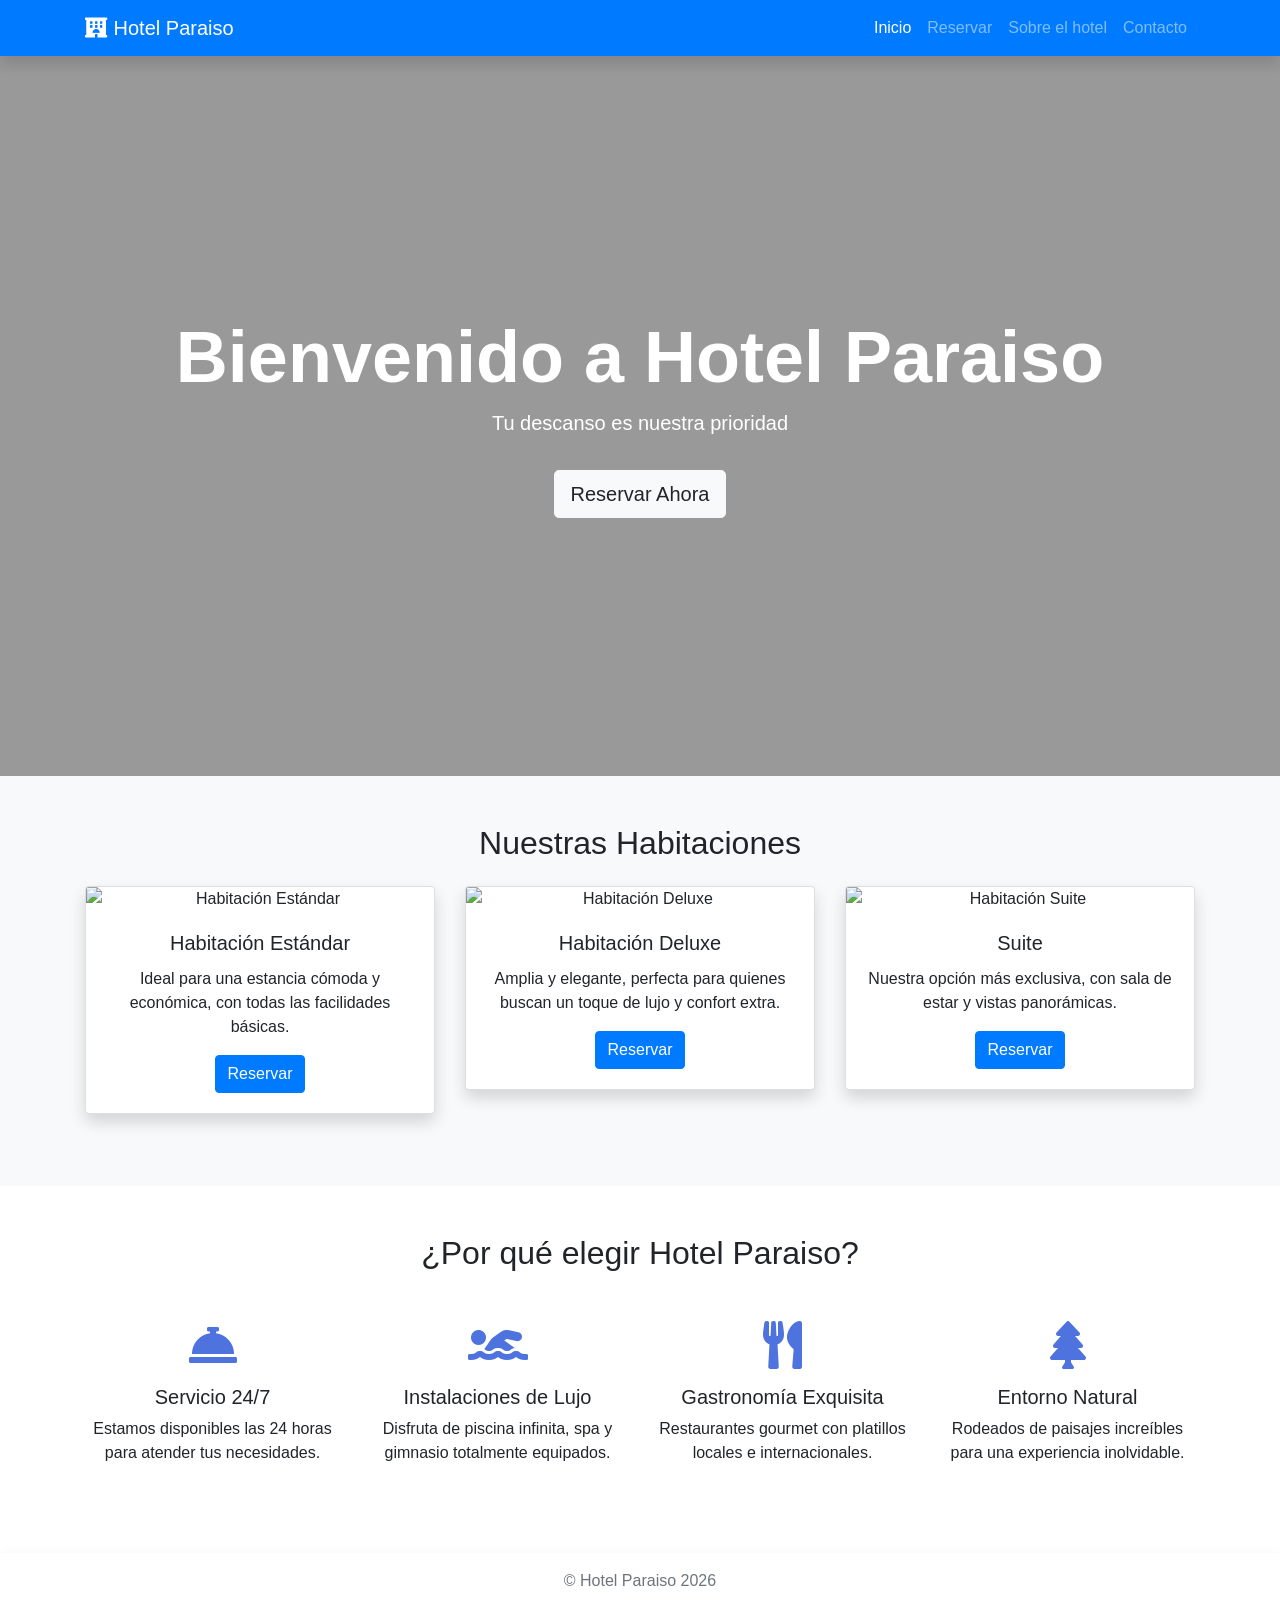
==== admin/index.html @ 239efe99 "first commit" ====
<!DOCTYPE html>
<html lang="es">
<head>
  <meta charset="utf-8" />
  <meta http-equiv="X-UA-Compatible" content="IE=edge" />
  <meta name="viewport" content="width=device-width, initial-scale=1, shrink-to-fit=no" />
  <title>Hotel Paraiso</title>

  <link href="https://cdnjs.cloudflare.com/ajax/libs/font-awesome/5.15.4/css/all.min.css" rel="stylesheet" type="text/css" />
  <link href="https://cdn.jsdelivr.net/npm/bootstrap@4.6.2/dist/css/bootstrap.min.css" rel="stylesheet" />

  <style>
    .hero {
      position: relative;
      background: url("https://costarica.org/wp-content/uploads/2017/01/kuraDesignVillasHeader2.jpg") center center no-repeat;
      background-size: cover;
      height: 80vh;
      display: flex;
      align-items: center;
      justify-content: center;
      color: #fff;
      text-align: center; 
    }
    .hero::after {
      content: "";
      position: absolute;
      top: 0; left: 0; right: 0; bottom: 0;
      background: rgba(0, 0, 0, 0.4); 
    }
    .hero .container {
      position: relative;
      z-index: 2;
    }

    .card-img-top {
      max-height: 300px; 
      object-fit: cover;
    }

    .section-centered {
      text-align: center; 
    }

    .icono-grande {
      font-size: 3rem;
      color: #4e73df;
      margin-bottom: 1rem;
    }
  </style>
</head>
<body id="page-top">
  
  <nav class="navbar navbar-expand-lg navbar-dark bg-primary shadow">
    <div class="container">
      <a class="navbar-brand" href="index.html">
        <i class="fas fa-hotel"></i> Hotel Paraiso 
      </a>
      
      <button
        class="navbar-toggler"
        type="button"
        data-toggle="collapse"
        data-target="#navbarResponsive"
        aria-controls="navbarResponsive"
        aria-expanded="false"
        aria-label="Toggle navigation"
      >
        <span class="navbar-toggler-icon"></span>
      </button>

      <div class="collapse navbar-collapse" id="navbarResponsive">
        <ul class="navbar-nav ml-auto">
          <li class="nav-item"><a class="nav-link active" href="index.html">Inicio</a></li>
          <li class="nav-item"><a class="nav-link" href="reserva.html">Reservar</a></li>
          <li class="nav-item"><a class="nav-link" href="about.html">Sobre el hotel</a></li>
          <li class="nav-item"><a class="nav-link" href="contact.html">Contacto</a></li>
        </ul>
      </div>
    </div>
  </nav>

  <header class="hero">
    <div class="container">
      <h1 class="display-3 font-weight-bold">Bienvenido a Hotel Paraiso</h1>
      <p class="lead">Tu descanso es nuestra prioridad</p>
      <a href="reserva.html" class="btn btn-lg btn-light mt-3">Reservar Ahora</a>
    </div>
  </header>
  
  <section class="py-5 bg-light section-centered">
    <div class="container">
      <h2 class="mb-4">Nuestras Habitaciones</h2>
      <div class="row justify-content-center">
        <div class="col-md-4 mb-4">
          <div class="card shadow">
            <img src="https://images.unsplash.com/photo-1566665797739-1674de7a421a?q=80&w=800" class="card-img-top" alt="Habitación Estándar" />
            <div class="card-body">
              <h5 class="card-title">Habitación Estándar</h5>
              <p class="card-text">Ideal para una estancia cómoda y económica, con todas las facilidades básicas.</p>
              <a href="reserva.html" class="btn btn-primary">Reservar</a>
            </div>
          </div>
        </div>
        
        <div class="col-md-4 mb-4">
          <div class="card shadow">
            <img src="https://image-tc.galaxy.tf/wijpeg-awew9kdie2qsbfszfb2kgpi1s/deluxe-2.jpg" class="card-img-top" alt="Habitación Deluxe" />
            <div class="card-body">
              <h5 class="card-title">Habitación Deluxe</h5>
              <p class="card-text">Amplia y elegante, perfecta para quienes buscan un toque de lujo y confort extra.</p>
              <a href="reserva.html" class="btn btn-primary">Reservar</a>
            </div>
          </div>
        </div>
        
        <div class="col-md-4 mb-4">
          <div class="card shadow">
            <img src="https://i0.wp.com/ventureandpleasure.com/wp-content/uploads/2023/03/suites-mas-caras-del-mundo-marriot.webp?resize=800%2C534&ssl=1" class="card-img-top" alt="Habitación Suite" />
            <div class="card-body">
              <h5 class="card-title">Suite</h5>
              <p class="card-text">Nuestra opción más exclusiva, con sala de estar y vistas panorámicas.</p>
              <a href="reserva.html" class="btn btn-primary">Reservar</a>
            </div>
          </div>
        </div>
      </div>
    </div>
  </section>
  
  <section class="py-5 section-centered">
    <div class="container">
      <h2 class="mb-5">¿Por qué elegir Hotel Paraiso?</h2>
      <div class="row">
        <div class="col-md-3 mb-4">
          <i class="fas fa-concierge-bell icono-grande"></i>
          <h5>Servicio 24/7</h5>
          <p>Estamos disponibles las 24 horas para atender tus necesidades.</p>
        </div>
        <div class="col-md-3 mb-4">
          <i class="fas fa-swimmer icono-grande"></i>
          <h5>Instalaciones de Lujo</h5>
          <p>Disfruta de piscina infinita, spa y gimnasio totalmente equipados.</p>
        </div>
        <div class="col-md-3 mb-4">
          <i class="fas fa-utensils icono-grande"></i>
          <h5>Gastronomía Exquisita</h5>
          <p>Restaurantes gourmet con platillos locales e internacionales.</p>
        </div>
        <div class="col-md-3 mb-4">
          <i class="fas fa-tree icono-grande"></i>
          <h5>Entorno Natural</h5>
          <p>Rodeados de paisajes increíbles para una experiencia inolvidable.</p>
        </div>
      </div>
    </div>
  </section>
  
  <footer class="bg-white text-center py-3 shadow">
    <div class="container">
      <span class="text-muted">&copy; Hotel Paraiso 2026</span>
    </div>
  </footer>
  
  <script src="https://cdn.jsdelivr.net/npm/jquery@3.5.1/dist/jquery.slim.min.js"></script>
  <script src="https://cdn.jsdelivr.net/npm/bootstrap@4.6.2/dist/js/bootstrap.bundle.min.js"></script>
</body>
</html>
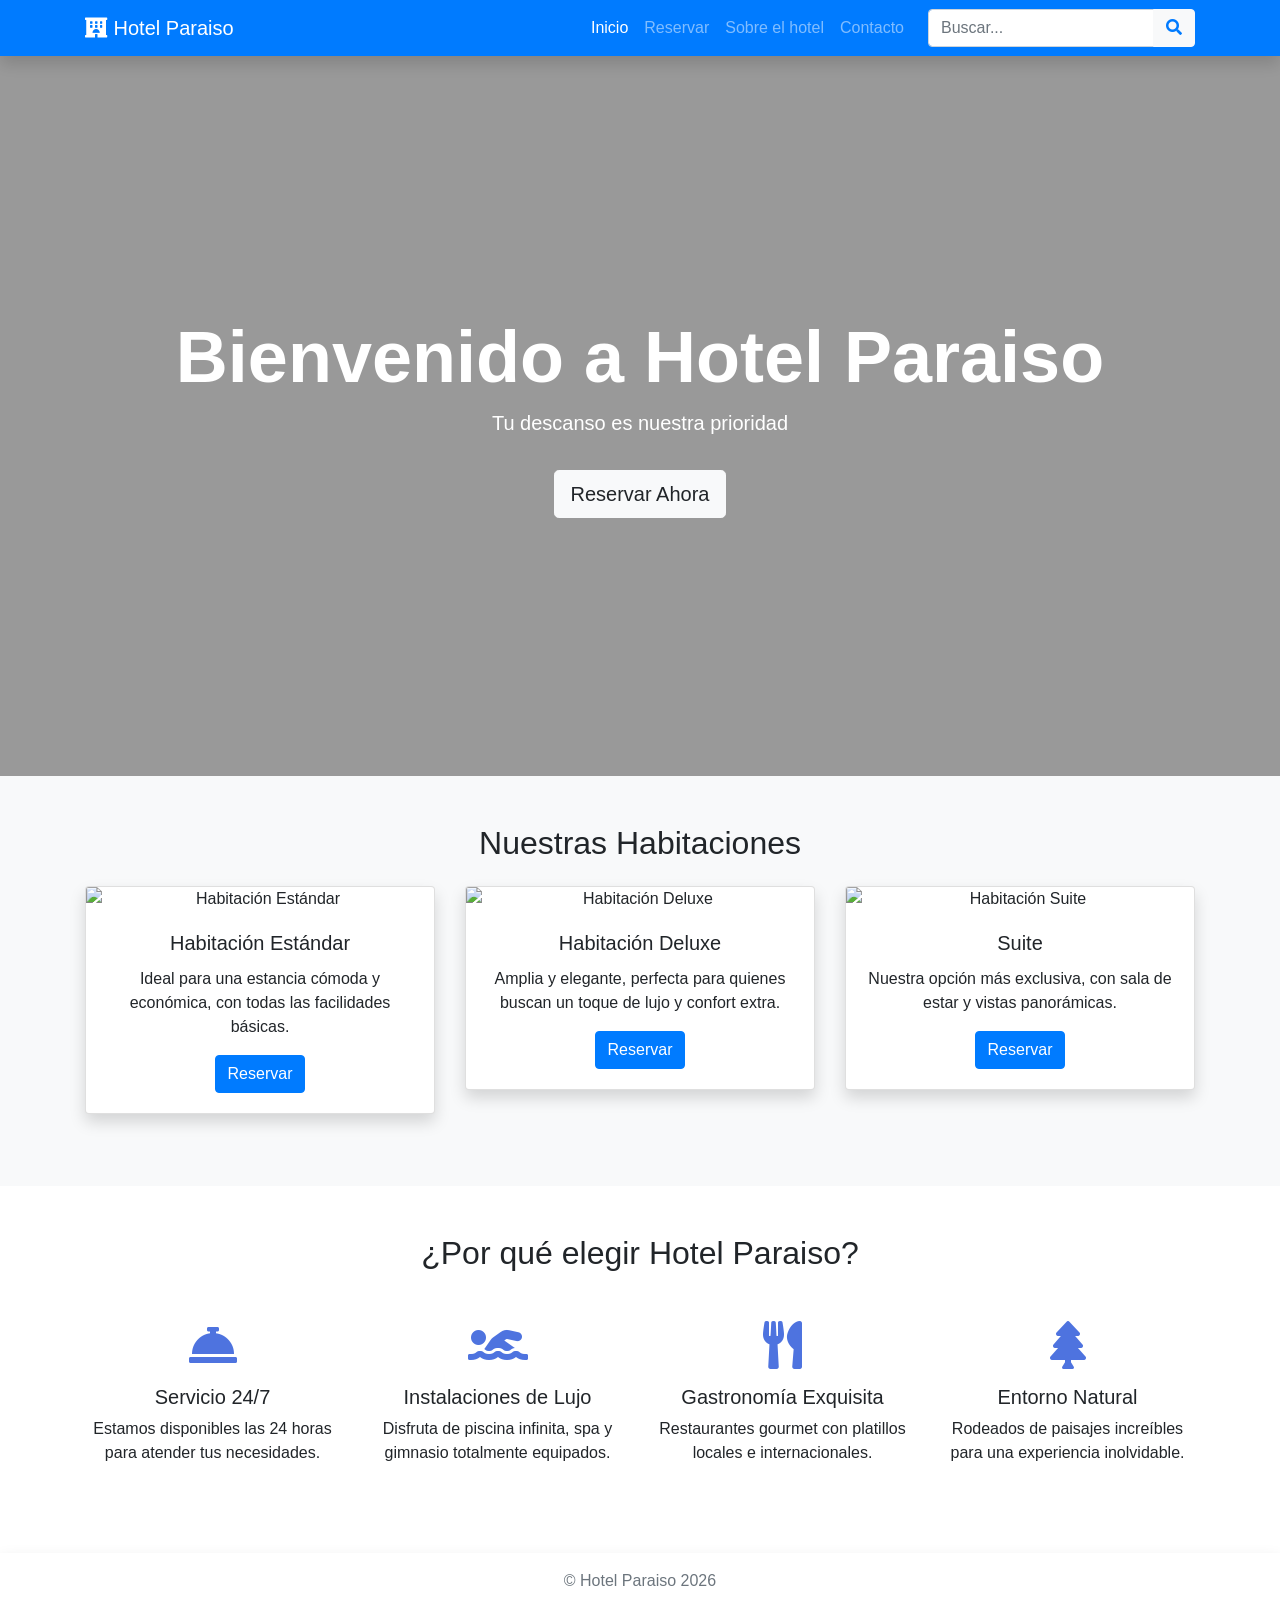
==== commit 17262a7c: "feat: agregar barra de busqueda responsiva y corregir configuracion de htaccess y enlaces activos" ====
--- a/admin/index.html
+++ b/admin/index.html
@@ -75,6 +75,16 @@
           <li class="nav-item"><a class="nav-link" href="about.html">Sobre el hotel</a></li>
           <li class="nav-item"><a class="nav-link" href="contact.html">Contacto</a></li>
         </ul>
+        <form class="form-inline my-2 my-lg-0 ml-lg-3">
+          <div class="input-group">
+            <input class="form-control" type="search" placeholder="Buscar..." aria-label="Buscar">
+            <div class="input-group-append">
+              <button class="btn btn-light" type="submit">
+                <i class="fas fa-search text-primary"></i>
+              </button>
+            </div>
+          </div>
+        </form>
       </div>
     </div>
   </nav>
